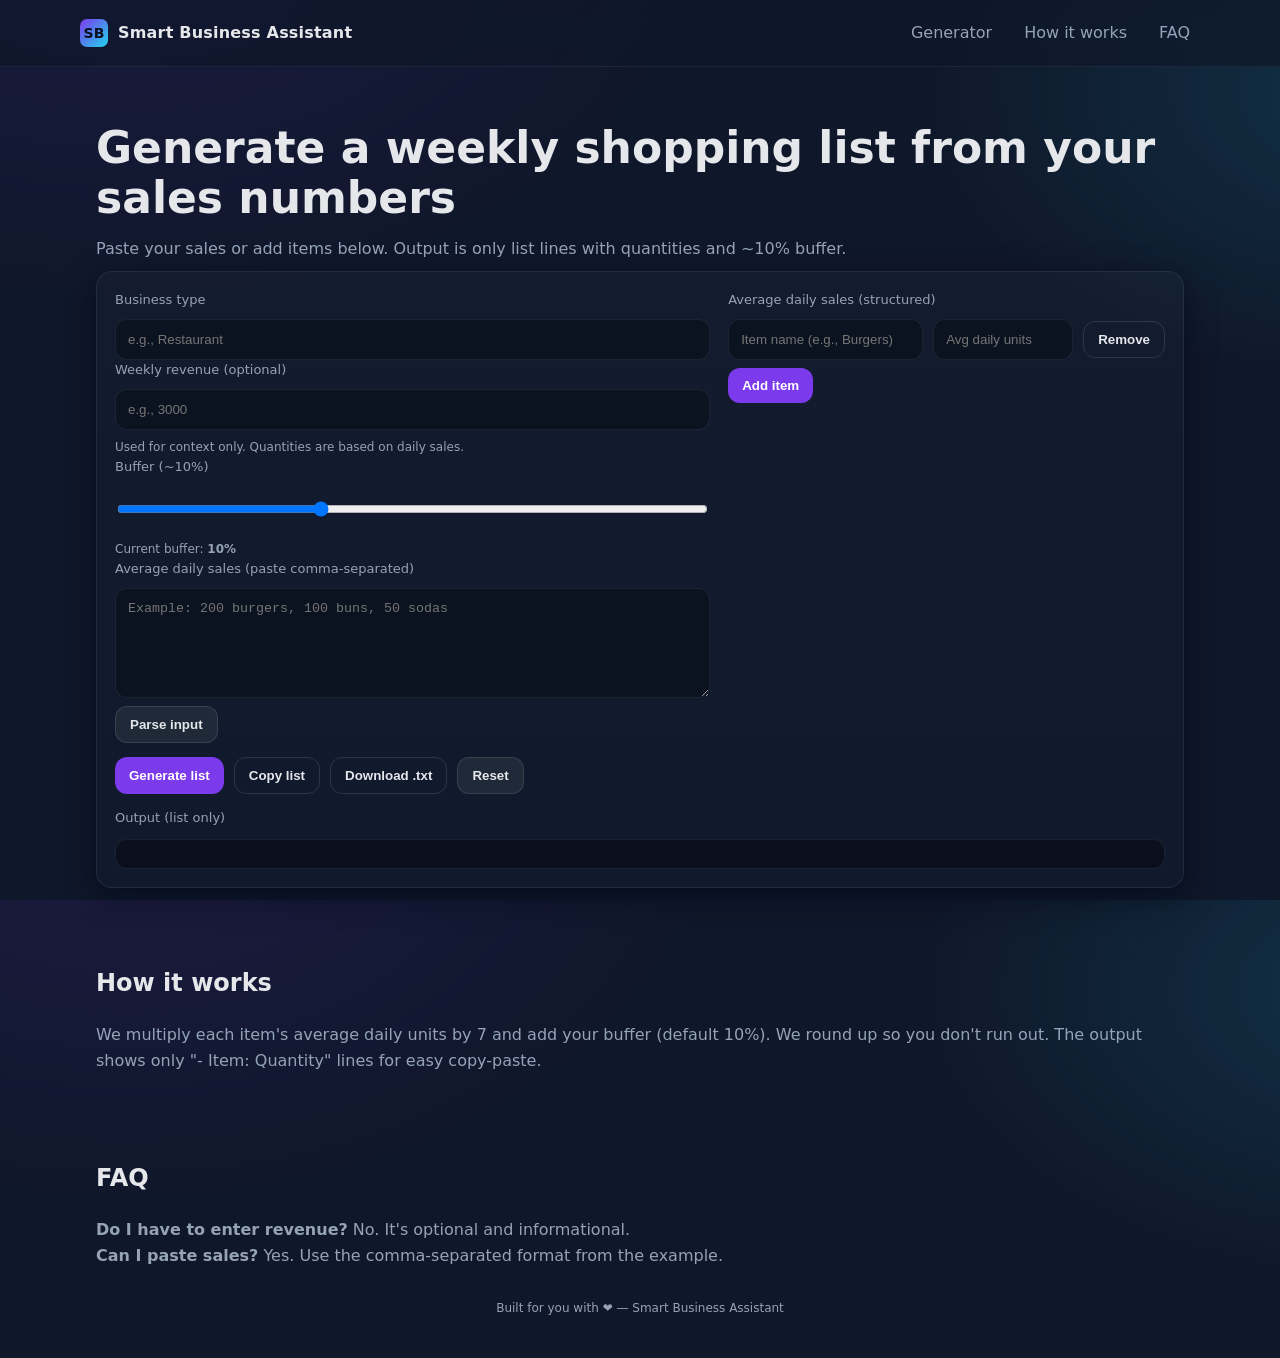
==== site/index.html @ a9299cf0 "Checkpoint before follow-up message Co-authored-by: lavinpierce <lavinpierce@gmail.com>" ====
<!doctype html>
<html lang="en">
  <head>
    <meta charset="utf-8" />
    <meta name="viewport" content="width=device-width, initial-scale=1" />
    <title>Smart Business Assistant — Shopping List Generator</title>
    <meta name="description" content="Turn revenue and daily sales into a weekly shopping list with a 10% buffer." />
    <link rel="stylesheet" href="./assets/css/style.css" />
    <link rel="preconnect" href="https://fonts.googleapis.com">
    <link rel="preconnect" href="https://fonts.gstatic.com" crossorigin>
    <link href="https://fonts.googleapis.com/css2?family=Inter:wght@400;600;700;800&display=swap" rel="stylesheet">
    <script defer src="./assets/js/app.js"></script>
  </head>
  <body>
    <header class="header">
      <div class="container header-inner">
        <div class="brand" aria-label="Smart Business Assistant">
          <span class="brand-badge">SB</span>
          <span>Smart Business Assistant</span>
        </div>
        <nav class="nav" id="nav" aria-label="Main">
          <a href="#generator">Generator</a>
          <a href="#how">How it works</a>
          <a href="#faq">FAQ</a>
        </nav>
        <button class="mobile-toggle" id="mobileToggle" aria-label="Menu">
          ☰
        </button>
      </div>
    </header>

    <main class="container">
      <section class="hero">
        <h1>Generate a weekly shopping list from your sales numbers</h1>
        <p>Paste your sales or add items below. Output is only list lines with quantities and ~10% buffer.</p>
      </section>

      <section id="generator" class="card">
        <div class="card-inner">
          <div class="form-grid">
            <div class="left">
              <div class="field">
                <label class="label" for="businessType">Business type</label>
                <input id="businessType" class="input" type="text" placeholder="e.g., Restaurant" />
              </div>

              <div class="field">
                <label class="label" for="weeklyRevenue">Weekly revenue (optional)</label>
                <input id="weeklyRevenue" class="input" type="number" inputmode="numeric" placeholder="e.g., 3000" />
                <div class="help">Used for context only. Quantities are based on daily sales.</div>
              </div>

              <div class="field">
                <label class="label" for="bufferPercent">Buffer (~10%)</label>
                <input id="bufferPercent" class="input" type="range" min="0" max="30" step="1" value="10" />
                <div class="help">Current buffer: <strong id="bufferPercentValue">10%</strong></div>
              </div>

              <div class="field">
                <label class="label" for="bulkInput">Average daily sales (paste comma‑separated)</label>
                <textarea id="bulkInput" class="textarea" placeholder="Example: 200 burgers, 100 buns, 50 sodas"></textarea>
                <div class="actions">
                  <button class="button secondary" id="parseBulkButton" type="button">Parse input</button>
                </div>
              </div>
            </div>

            <div class="right">
              <div class="field">
                <label class="label">Average daily sales (structured)</label>
                <div id="itemsContainer" class="field" aria-live="polite"></div>
                <div class="actions">
                  <button class="button" id="addItemButton" type="button">Add item</button>
                </div>
              </div>
            </div>
          </div>

          <div class="actions" style="margin-top: 14px">
            <button class="button" id="generateButton" type="button">Generate list</button>
            <button class="button ghost" id="copyButton" type="button">Copy list</button>
            <button class="button ghost" id="downloadButton" type="button">Download .txt</button>
            <button class="button secondary" id="resetButton" type="button">Reset</button>
          </div>

          <div class="output">
            <div class="label">Output (list only)</div>
            <pre id="outputText" aria-live="polite"></pre>
          </div>
        </div>
      </section>

      <section id="how" class="hero">
        <h2>How it works</h2>
        <p class="help">We multiply each item's average daily units by 7 and add your buffer (default 10%). We round up so you don't run out. The output shows only "- Item: Quantity" lines for easy copy-paste.</p>
      </section>

      <section id="faq" class="hero">
        <h2>FAQ</h2>
        <p class="help"><strong>Do I have to enter revenue?</strong> No. It's optional and informational.</p>
        <p class="help"><strong>Can I paste sales?</strong> Yes. Use the comma‑separated format from the example.</p>
      </section>

      <div class="footer">Built for you with ❤️ — Smart Business Assistant</div>
    </main>
  </body>
</html>
---- site/assets/css/style.css ----
/* Base styles and design system */
:root {
  --color-bg: #0f172a; /* slate-900 */
  --color-surface: #111827; /* gray-900 */
  --color-card: #0b1220; /* custom darker */
  --color-text: #e5e7eb; /* gray-200 */
  --color-muted: #94a3b8; /* slate-400 */
  --color-primary: #7c3aed; /* violet-600 */
  --color-primary-700: #6d28d9; /* violet-700 */
  --color-accent: #22d3ee; /* cyan-400 */
  --ring: 0 0 0 3px rgba(124, 58, 237, 0.35);
}

* { box-sizing: border-box; }
html, body { height: 100%; }
body {
  margin: 0;
  font-family: ui-sans-serif, system-ui, -apple-system, Segoe UI, Roboto, Ubuntu,
    Cantarell, Noto Sans, sans-serif, "Apple Color Emoji", "Segoe UI Emoji";
  background: radial-gradient(1200px 800px at 10% -10%, rgba(124,58,237,0.12), transparent 50%),
              radial-gradient(1000px 600px at 110% 10%, rgba(34,211,238,0.14), transparent 50%),
              var(--color-bg);
  color: var(--color-text);
  line-height: 1.6;
}

.container {
  width: 100%;
  max-width: 1120px;
  margin: 0 auto;
  padding: 0 16px;
}

/* Header */
.header {
  position: sticky;
  top: 0;
  backdrop-filter: blur(8px);
  background: rgba(15, 23, 42, 0.7);
  border-bottom: 1px solid rgba(148, 163, 184, 0.1);
  z-index: 40;
}
.header-inner {
  display: flex;
  justify-content: space-between;
  align-items: center;
  padding: 14px 0;
}
.brand {
  display: inline-flex;
  align-items: center;
  gap: 10px;
  font-weight: 700;
  letter-spacing: 0.2px;
}
.brand-badge {
  width: 28px;
  height: 28px;
  display: inline-grid;
  place-items: center;
  border-radius: 7px;
  background: linear-gradient(135deg, var(--color-primary), var(--color-accent));
  color: #0b1020;
  font-size: 14px;
  font-weight: 800;
}
.nav {
  display: flex;
  gap: 12px;
}
.nav a {
  color: var(--color-muted);
  text-decoration: none;
  padding: 6px 10px;
  border-radius: 8px;
}
.nav a:hover {
  color: var(--color-text);
  background: rgba(148, 163, 184, 0.12);
}

.mobile-toggle {
  display: none;
  background: transparent;
  color: var(--color-text);
  border: none;
  width: 40px;
  height: 40px;
  border-radius: 10px;
}
.mobile-toggle:focus-visible { outline: none; box-shadow: var(--ring); }

@media (max-width: 720px) {
  .nav { display: none; }
  .nav.open { display: flex; position: absolute; top: 58px; right: 16px; flex-direction: column; background: var(--color-surface); border: 1px solid rgba(148,163,184,0.12); padding: 8px; border-radius: 12px; }
  .mobile-toggle { display: inline-grid; place-items: center; }
}

/* Hero */
.hero {
  padding: 56px 0 10px;
}
.hero h1 {
  font-size: clamp(28px, 4vw, 44px);
  line-height: 1.15;
  margin: 0 0 12px;
}
.hero p {
  color: var(--color-muted);
  font-size: 16px;
  margin: 0;
}

/* Card */
.card {
  background: linear-gradient(180deg, rgba(255,255,255,0.02), rgba(255,255,255,0.01));
  border: 1px solid rgba(148,163,184,0.12);
  box-shadow: 0 8px 30px rgba(2, 6, 23, 0.6);
  border-radius: 16px;
}
.card-inner { padding: 18px; }

/* Form */
.form-grid {
  display: grid;
  grid-template-columns: 1.2fr 0.8fr;
  gap: 18px;
}
@media (max-width: 960px) {
  .form-grid { grid-template-columns: 1fr; }
}

.field {
  display: grid;
  gap: 8px;
}
.label {
  font-size: 13px;
  color: var(--color-muted);
}
.input, .select, .textarea {
  background: var(--color-card);
  border: 1px solid rgba(148, 163, 184, 0.12);
  color: var(--color-text);
  border-radius: 12px;
  padding: 12px 12px;
}
.textarea { min-height: 110px; }
.input:focus, .textarea:focus { outline: none; box-shadow: var(--ring); border-color: rgba(124,58,237,0.55); }

.row {
  display: grid;
  grid-template-columns: 1fr 140px auto;
  gap: 10px;
  align-items: center;
}
@media (max-width: 520px) {
  .row { grid-template-columns: 1fr 1fr auto; }
}

.actions { display: flex; flex-wrap: wrap; gap: 10px; }

.button {
  display: inline-flex;
  gap: 8px;
  align-items: center;
  background: var(--color-primary);
  color: #fff;
  border: none;
  border-radius: 12px;
  padding: 10px 14px;
  font-weight: 600;
  cursor: pointer;
}
.button:hover { background: var(--color-primary-700); }
.button.secondary { background: #1f2937; color: var(--color-text); border: 1px solid rgba(148,163,184,0.2); }
.button.ghost { background: transparent; border: 1px solid rgba(148,163,184,0.2); color: var(--color-text); }
.button:focus-visible { outline: none; box-shadow: var(--ring); }

.help {
  font-size: 12px;
  color: var(--color-muted);
}

/* Output */
.output {
  margin-top: 14px;
  display: grid;
  gap: 10px;
}
.output pre {
  margin: 0;
  padding: 14px;
  background: #0a0f1d;
  border-radius: 12px;
  border: 1px solid rgba(148,163,184,0.12);
  overflow-x: auto;
  white-space: pre-wrap;
  word-break: break-word;
}

.footer { color: var(--color-muted); font-size: 12px; padding: 20px 0 40px; text-align: center; }
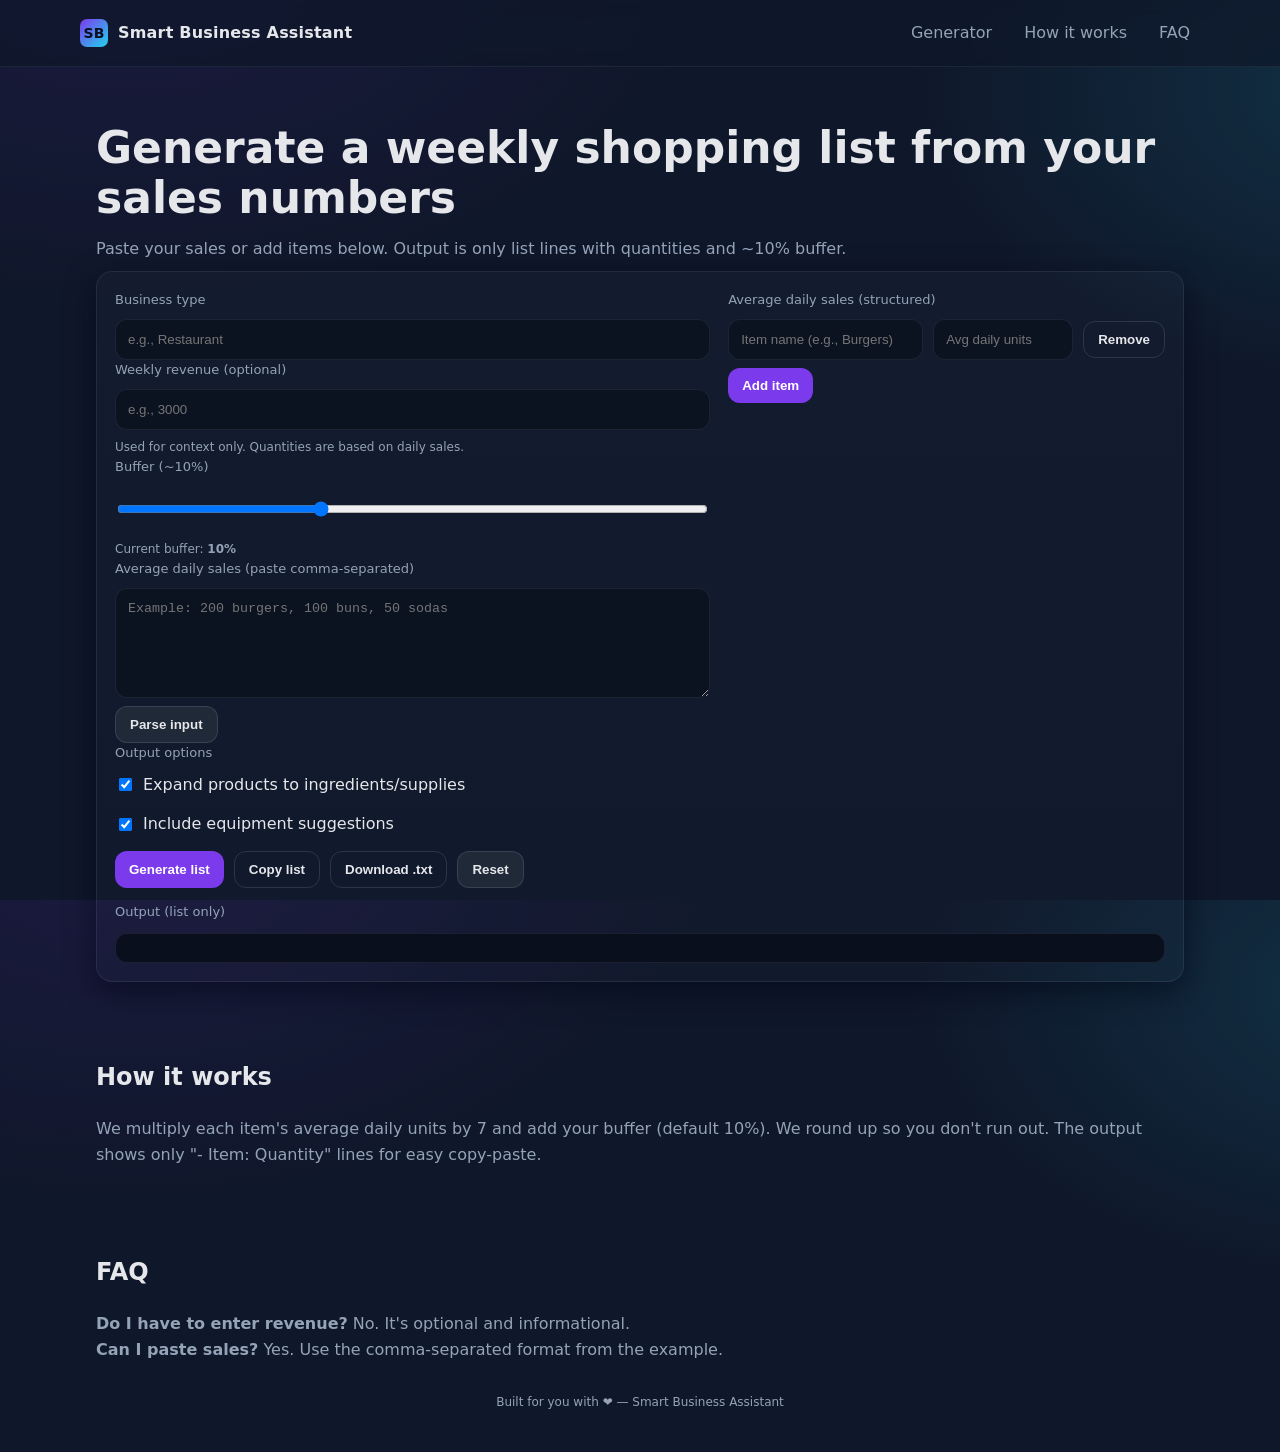
==== commit a0c2270b: "feat: Add product expansion and equipment options Co-authored-by: lavinpierce <lavinpierce@gmail.com" ====
--- a/site/index.html
+++ b/site/index.html
@@ -63,6 +63,20 @@
                   <button class="button secondary" id="parseBulkButton" type="button">Parse input</button>
                 </div>
               </div>
+
+              <div class="field">
+                <label class="label">Output options</label>
+                <div class="actions" style="gap: 14px; align-items: center;">
+                  <label style="display: inline-flex; gap: 8px; align-items: center;">
+                    <input id="expandMode" type="checkbox" checked />
+                    <span>Expand products to ingredients/supplies</span>
+                  </label>
+                  <label style="display: inline-flex; gap: 8px; align-items: center;">
+                    <input id="includeEquipment" type="checkbox" checked />
+                    <span>Include equipment suggestions</span>
+                  </label>
+                </div>
+              </div>
             </div>
 
             <div class="right">
